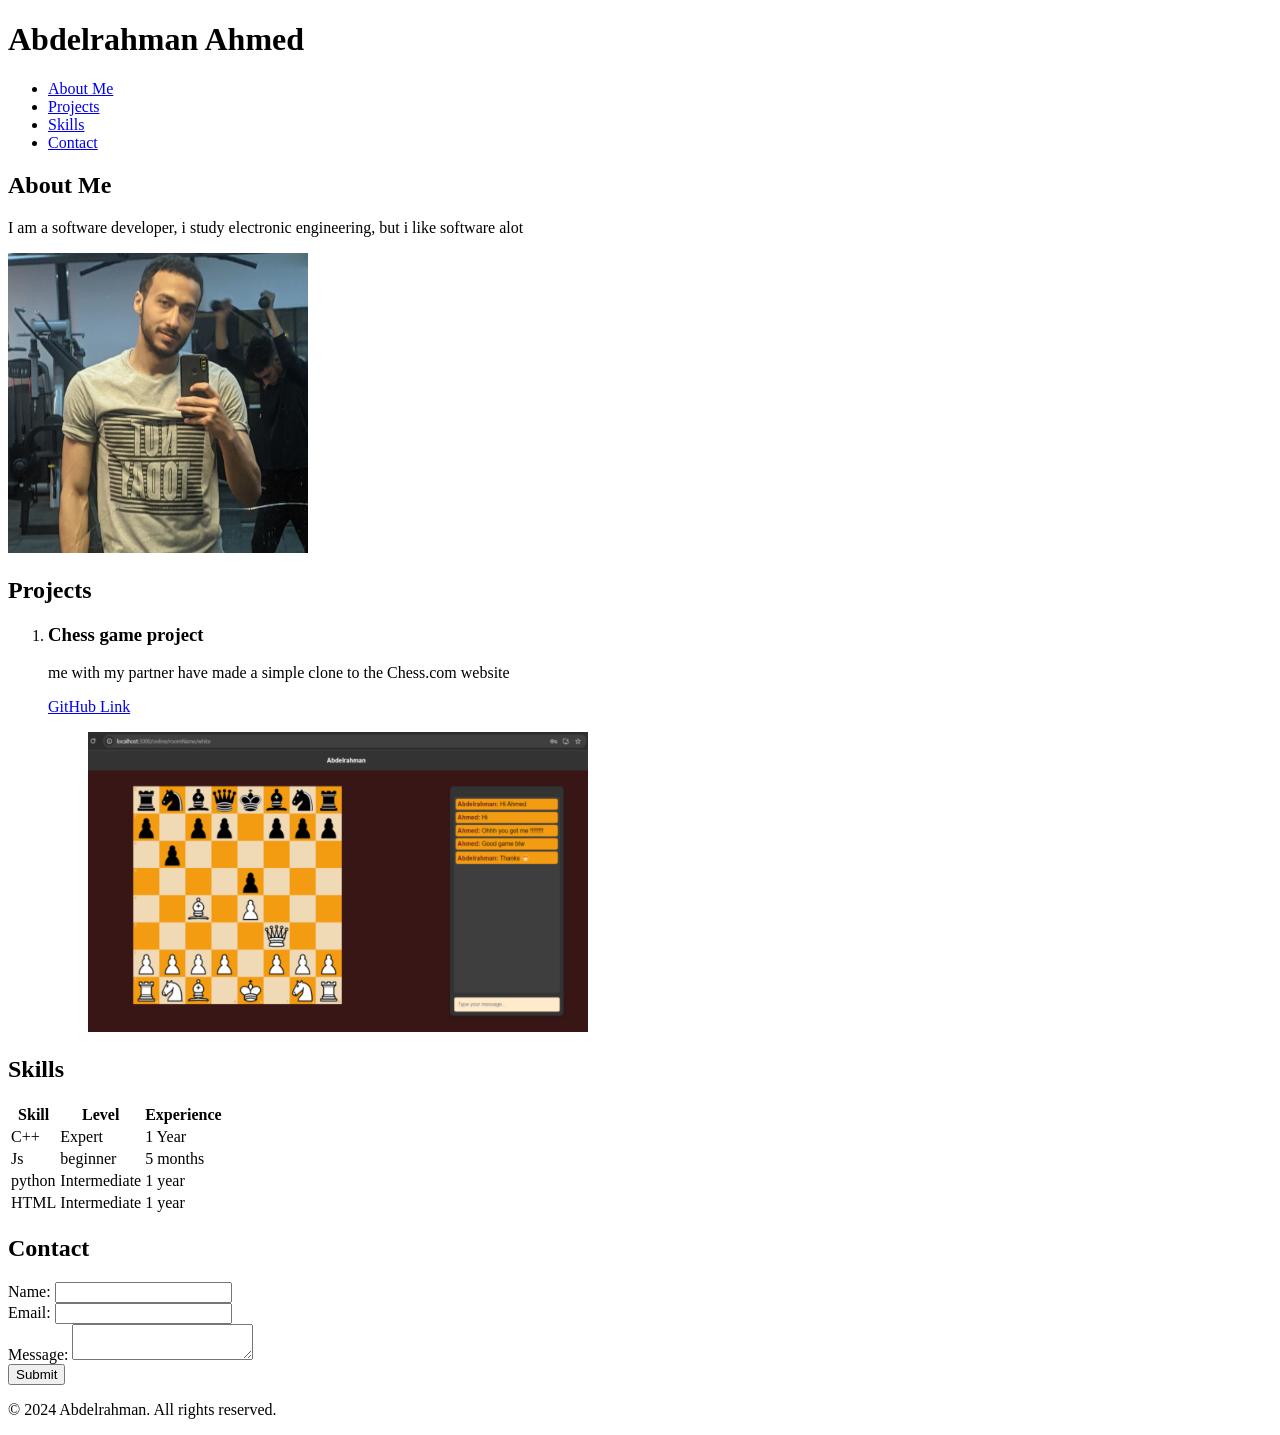
==== task_1/index.html @ e239a619 "Done.." ====
<!DOCTYPE html>
<html lang="en">
<head>
    <meta charset="UTF-8">
    <meta name="viewport" content="width=device-width, initial-scale=1.0">
    <title>Portfolio</title>
</head>
<body>

    <header>
        <h1>Abdelrahman Ahmed</h1>
        <nav>
            <ul>
                <li><a href="#aboutme">About Me</a></li>
                <li><a href="#projects">Projects</a></li>
                <li><a href="#skills">Skills</a></li>
                <li><a href="#contact">Contact</a></li>
            </ul>
        </nav>
    </header>

    <section id="aboutme">
        <h2>About Me</h2>
        <p>I am a software developer, i study electronic engineering, but i like software alot</p>
        <img src="flexing.jpg" alt="My photo" width="300" height="300">
    </section>

    <section id="projects">
        <h2>Projects</h2>
        <ol>
            <li>
                <h3>Chess game project</h3>
                <p>me with my partner have made a simple clone to the Chess.com website</p>
                <a href="https://github.com/mohamed-afifi1/chess_website/">GitHub Link</a>
                <figure>
                    <img src="chess.png" alt="chess" width="500" height="300">
                </figure>
            </li>
        </ol>
    </section>

    <section id="skills">
        <h2>Skills</h2>
        <table>
            <tr>
                <th>Skill</th>
                <th>Level</th>
                <th>Experience</th>
            </tr>
            <tr>
                <td>C++</td>
                <td>Expert</td>
                <td>1 Year</td>
            </tr>
            <tr>
                <td>Js</td>
                <td>beginner</td>
                <td>5 months</td>
            </tr>
            <tr>
                <td>python</td>
                <td>Intermediate</td>
                <td>1 year</td>
            </tr>
            <tr>
                <td>HTML</td>
                <td>Intermediate</td>
                <td>1 year</td>
            </tr>
        </table>
    </section>

    <section id="contact">
        <h2>Contact</h2>
        <form action="/submit" method="POST">
            <label for="name">Name:</label>
            <input type="text" id="name" name="name">
            <br>
            <label for="email">Email:</label>
            <input type="email" id="email" name="email">
            <br>
            <label for="message">Message:</label>
            <textarea id="message" name="message"></textarea>
            <br>
            <input type="submit" value="Submit">
        </form>
    </section>

    <footer>
        <p>&copy; 2024 Abdelrahman. All rights reserved.</p>
    </footer>

</body>
</html>
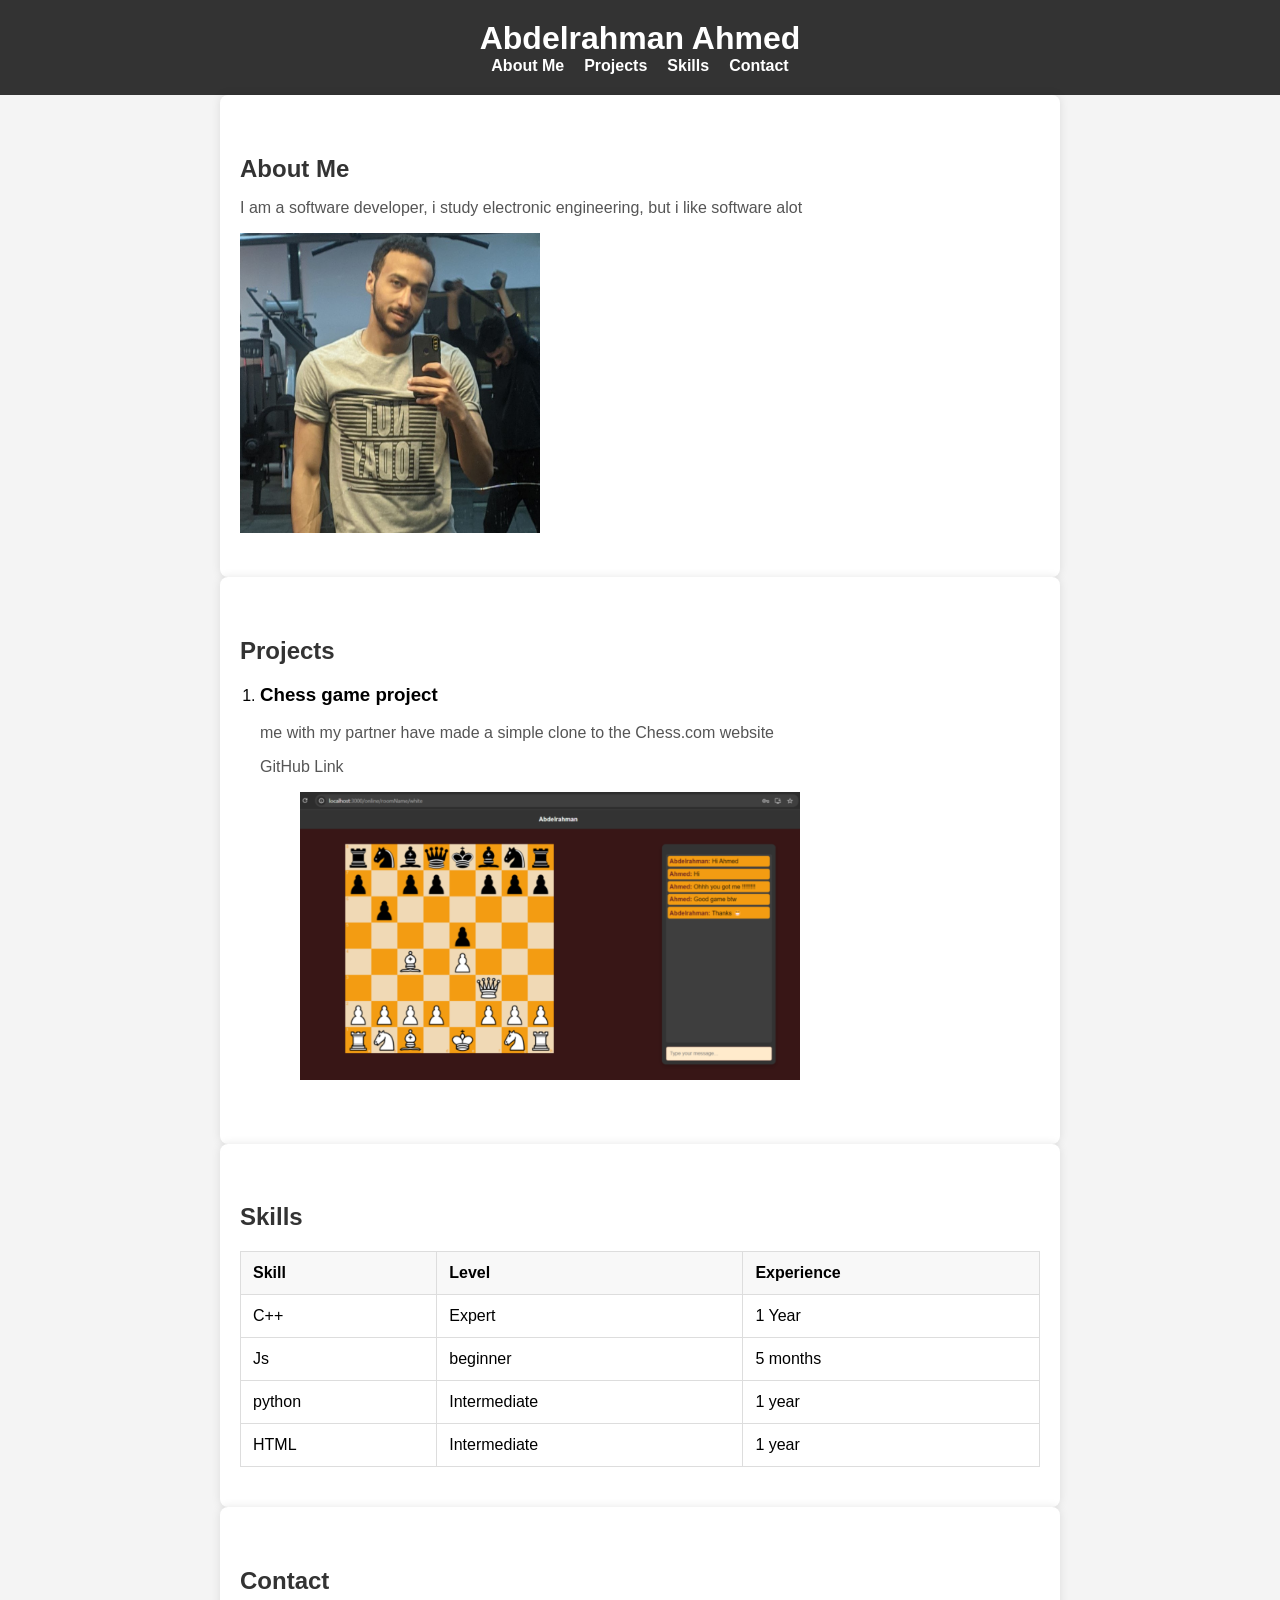
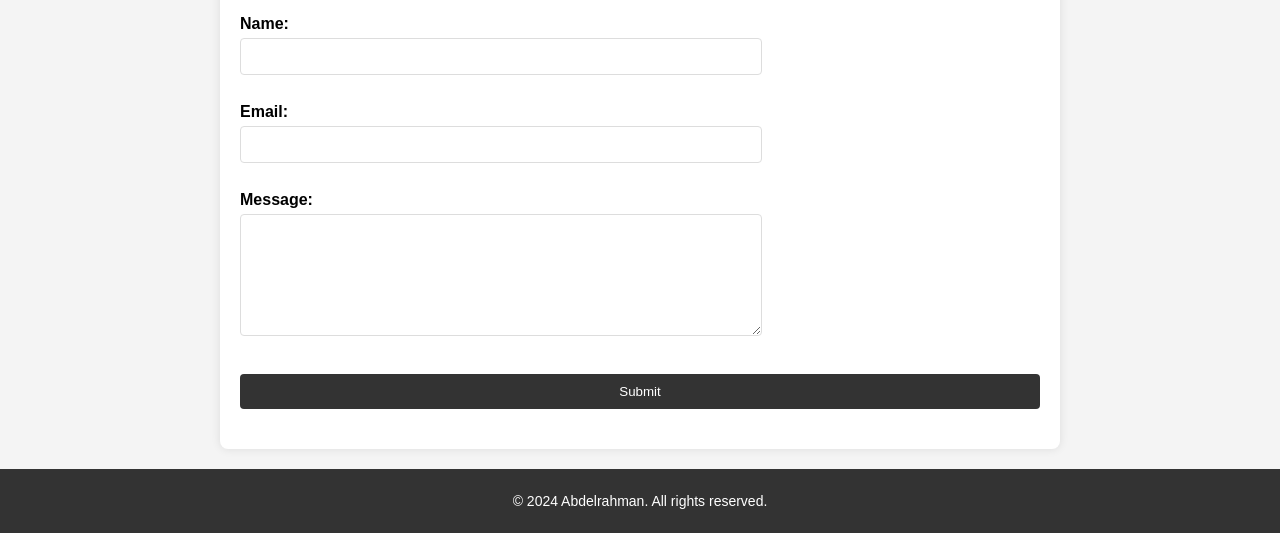
==== commit 11b0a71a: "Done.." ====
--- a/task_1/index.html
+++ b/task_1/index.html
@@ -3,6 +3,7 @@
 <head>
     <meta charset="UTF-8">
     <meta name="viewport" content="width=device-width, initial-scale=1.0">
+    <link rel="stylesheet" href="style.css">
     <title>Portfolio</title>
 </head>
 <body>
@@ -92,3 +93,4 @@
 
 </body>
 </html>
+
--- a/task_1/style.css
+++ b/task_1/style.css
@@ -0,0 +1,160 @@
+body {
+    font-family: Arial, sans-serif;
+    margin: 0;
+    padding: 0;
+    background-color: #f4f4f4;
+}
+
+header {
+    background-color: #333;
+    color: #fff;
+    padding: 20px;
+    text-align: center;
+}
+
+header h1 {
+    margin: 0;
+}
+
+nav ul {
+    list-style: none;
+    padding: 0;
+    margin: 0;
+    display: flex;
+    justify-content: center;
+    gap: 20px;
+}
+
+nav ul li {
+    display: inline;
+}
+
+nav ul li a {
+    color: white;
+    text-decoration: none;
+    font-weight: bold;
+}
+
+nav ul li a:hover {
+    text-decoration: underline;
+}
+
+section {
+    padding: 40px 20px;
+    background-color: white;
+    margin: 20px;
+    border-radius: 8px;
+    box-shadow: 0 0 10px rgba(0, 0, 0, 0.1);
+}
+
+#aboutme,
+#projects,
+#skills,
+#contact {
+    max-width: 800px;
+    margin: auto;
+}
+
+section h2 {
+    font-size: 24px;
+    margin-bottom: 10px;
+    color: #333;
+}
+
+section p,
+section a {
+    color: #555;
+    font-size: 16px;
+}
+
+a {
+    text-decoration: none;
+    color: #007BFF;
+}
+
+a:hover {
+    text-decoration: underline;
+}
+
+#projects ol {
+    padding-left: 20px;
+}
+
+#projects ol li {
+    margin-bottom: 20px;
+}
+
+#projects img {
+    max-width: 100%;
+    height: auto;
+}
+
+table {
+    width: 100%;
+    border-collapse: collapse;
+    margin-top: 20px;
+}
+
+table,
+th,
+td {
+    border: 1px solid #ddd;
+}
+
+th,
+td {
+    padding: 12px;
+    text-align: left;
+}
+
+th {
+    background-color: #f8f8f8;
+}
+
+form {
+    display: flex;
+    flex-direction: column;
+}
+
+label {
+    margin-top: 10px;
+    font-weight: bold;
+}
+
+input[type="text"],
+input[type="email"],
+textarea {
+    padding: 10px;
+    margin-top: 5px;
+    border: 1px solid #ddd;
+    border-radius: 4px;
+    width: 100%;
+    max-width: 500px;
+}
+
+textarea {
+    height: 100px;
+}
+
+input[type="submit"] {
+    margin-top: 20px;
+    padding: 10px;
+    background-color: #333;
+    color: white;
+    border: none;
+    border-radius: 4px;
+    cursor: pointer;
+}
+
+input[type="submit"]:hover {
+    background-color: #555;
+}
+
+footer {
+    background-color: #333;
+    color: white;
+    text-align: center;
+    padding: 10px;
+    margin-top: 20px;
+    font-size: 14px;
+}
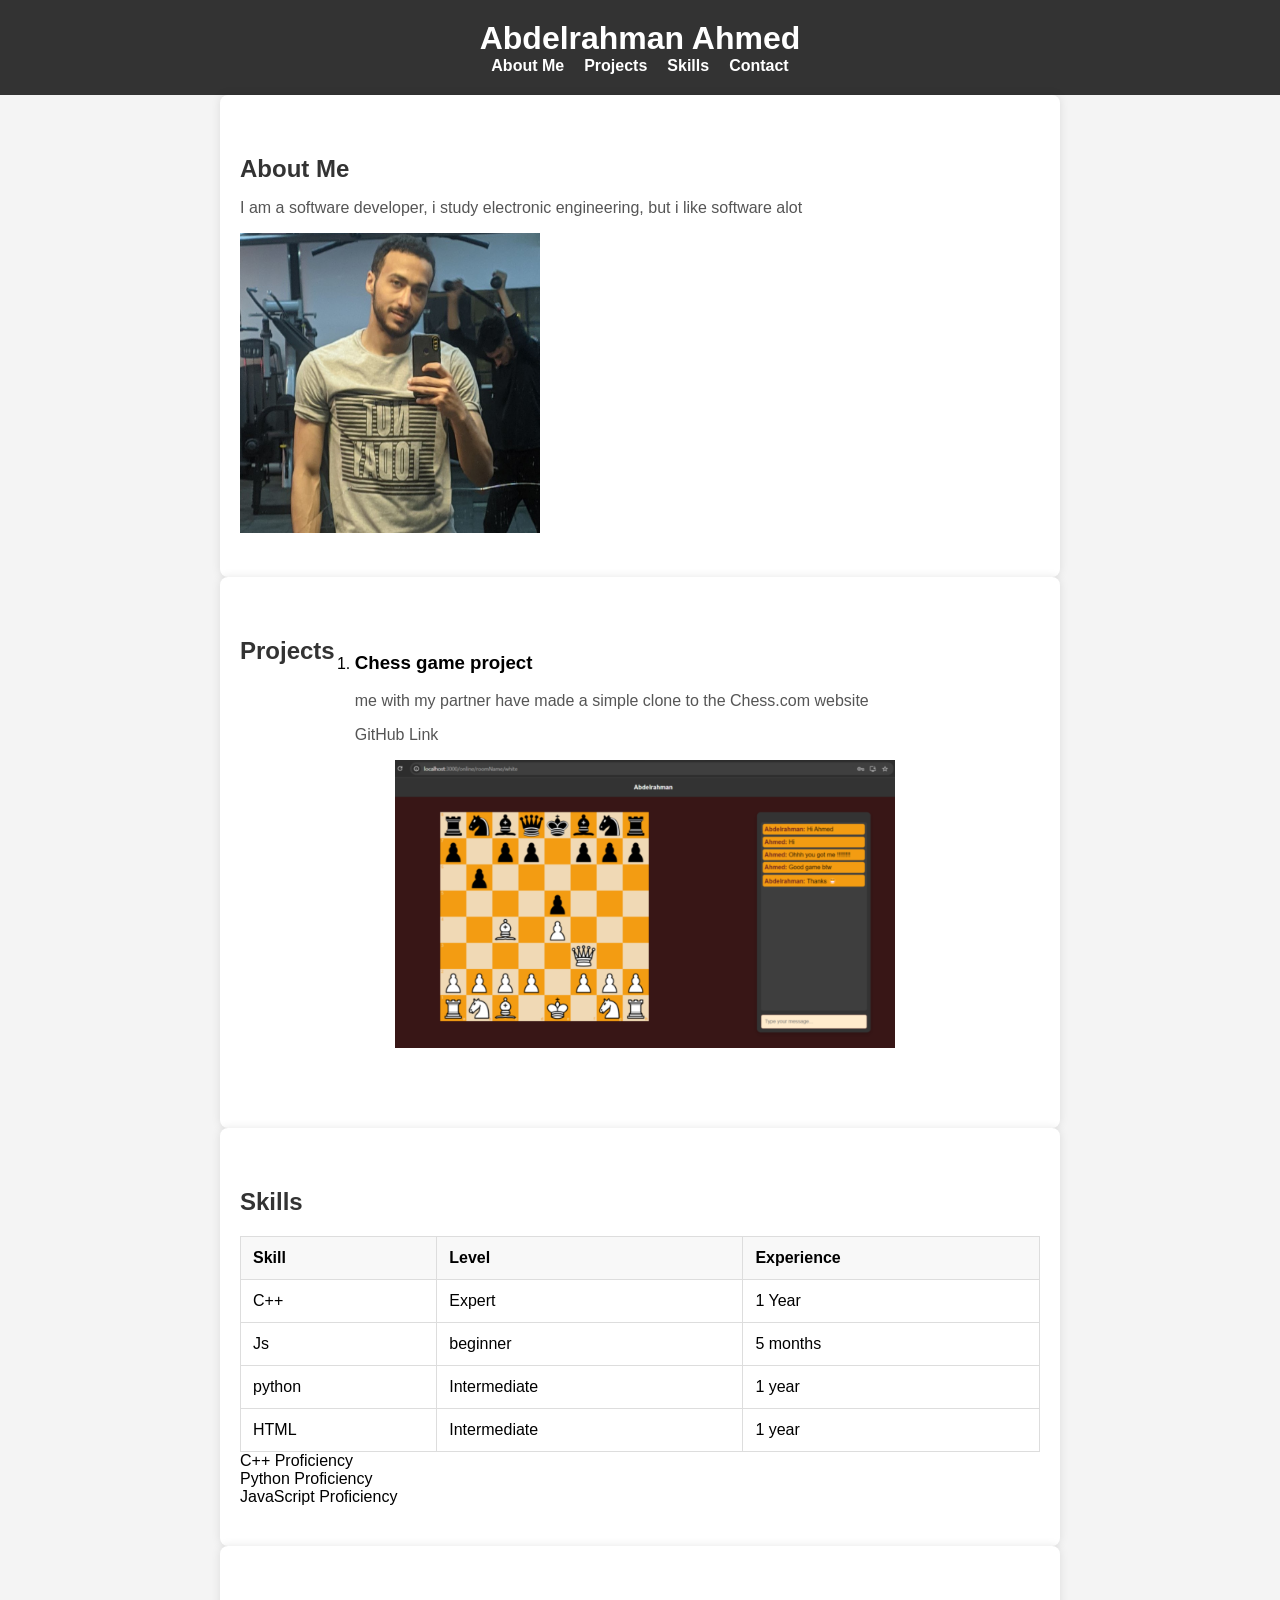
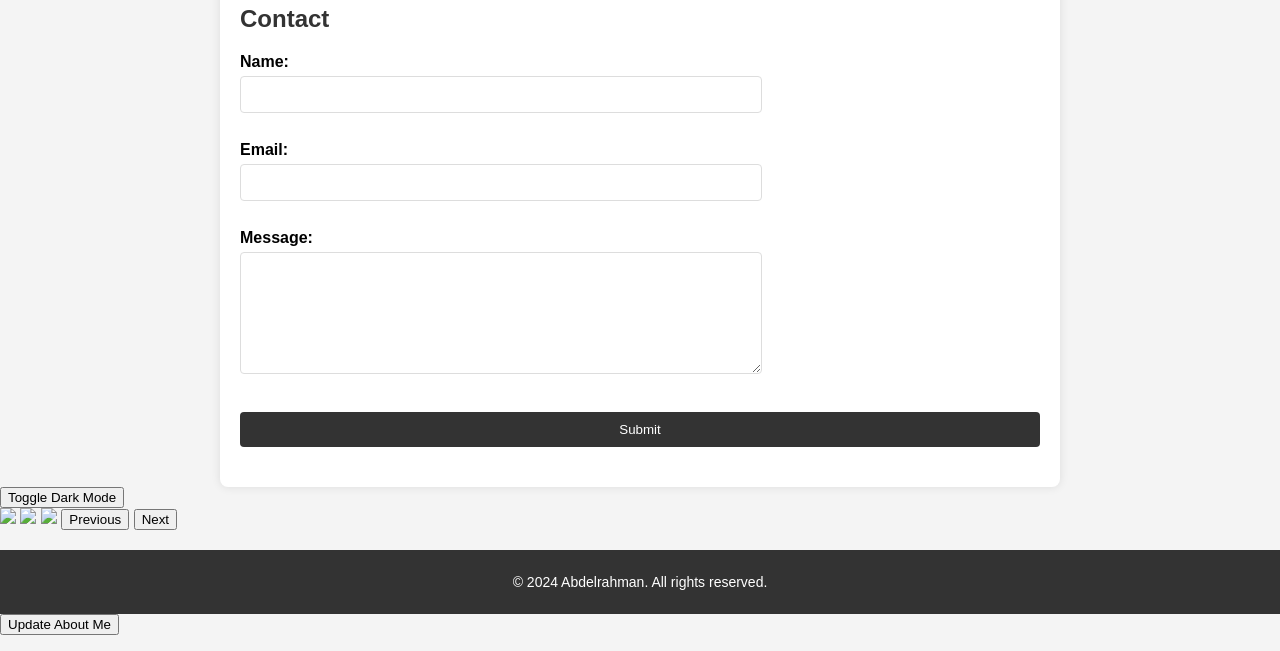
==== commit 72ca6779: "Done.." ====
--- a/task_1/index.html
+++ b/task_1/index.html
@@ -4,6 +4,7 @@
     <meta charset="UTF-8">
     <meta name="viewport" content="width=device-width, initial-scale=1.0">
     <link rel="stylesheet" href="style.css">
+    <script src="script.js"></script>
     <title>Portfolio</title>
 </head>
 <body>
@@ -69,11 +70,16 @@
                 <td>1 year</td>
             </tr>
         </table>
+
+        <!-- Example skill bars (added) -->
+        <div class="skill-bar" data-proficiency="80">C++ Proficiency</div>
+        <div class="skill-bar" data-proficiency="60">Python Proficiency</div>
+        <div class="skill-bar" data-proficiency="40">JavaScript Proficiency</div>
     </section>
 
     <section id="contact">
         <h2>Contact</h2>
-        <form action="/submit" method="POST">
+        <form id="contact-form" action="/submit" method="POST">
             <label for="name">Name:</label>
             <input type="text" id="name" name="name">
             <br>
@@ -87,6 +93,29 @@
         </form>
     </section>
 
+    <!-- Dark mode toggle button (added) -->
+    <button id="theme-toggle">Toggle Dark Mode</button>
+
+    <!-- Modal for project previews (added) -->
+    <div id="project-modal" style="display:none;">
+        <div class="modal-content">
+            <span class="close">&times;</span>
+            <p>Project Preview</p>
+        </div>
+    </div>
+
+    <!-- Carousel for project images (added) -->
+    <div class="carousel">
+        <img src="image1.jpg" class="active" />
+        <img src="image2.jpg" />
+        <img src="image3.jpg" />
+        <button class="prev">Previous</button>
+        <button class="next">Next</button>
+    </div>
+
+    <!-- Scroll-to-Top Button (added) -->
+    <button id="scroll-to-top" style="display:none;">Top</button>
+
     <footer>
         <p>&copy; 2024 Abdelrahman. All rights reserved.</p>
     </footer>
